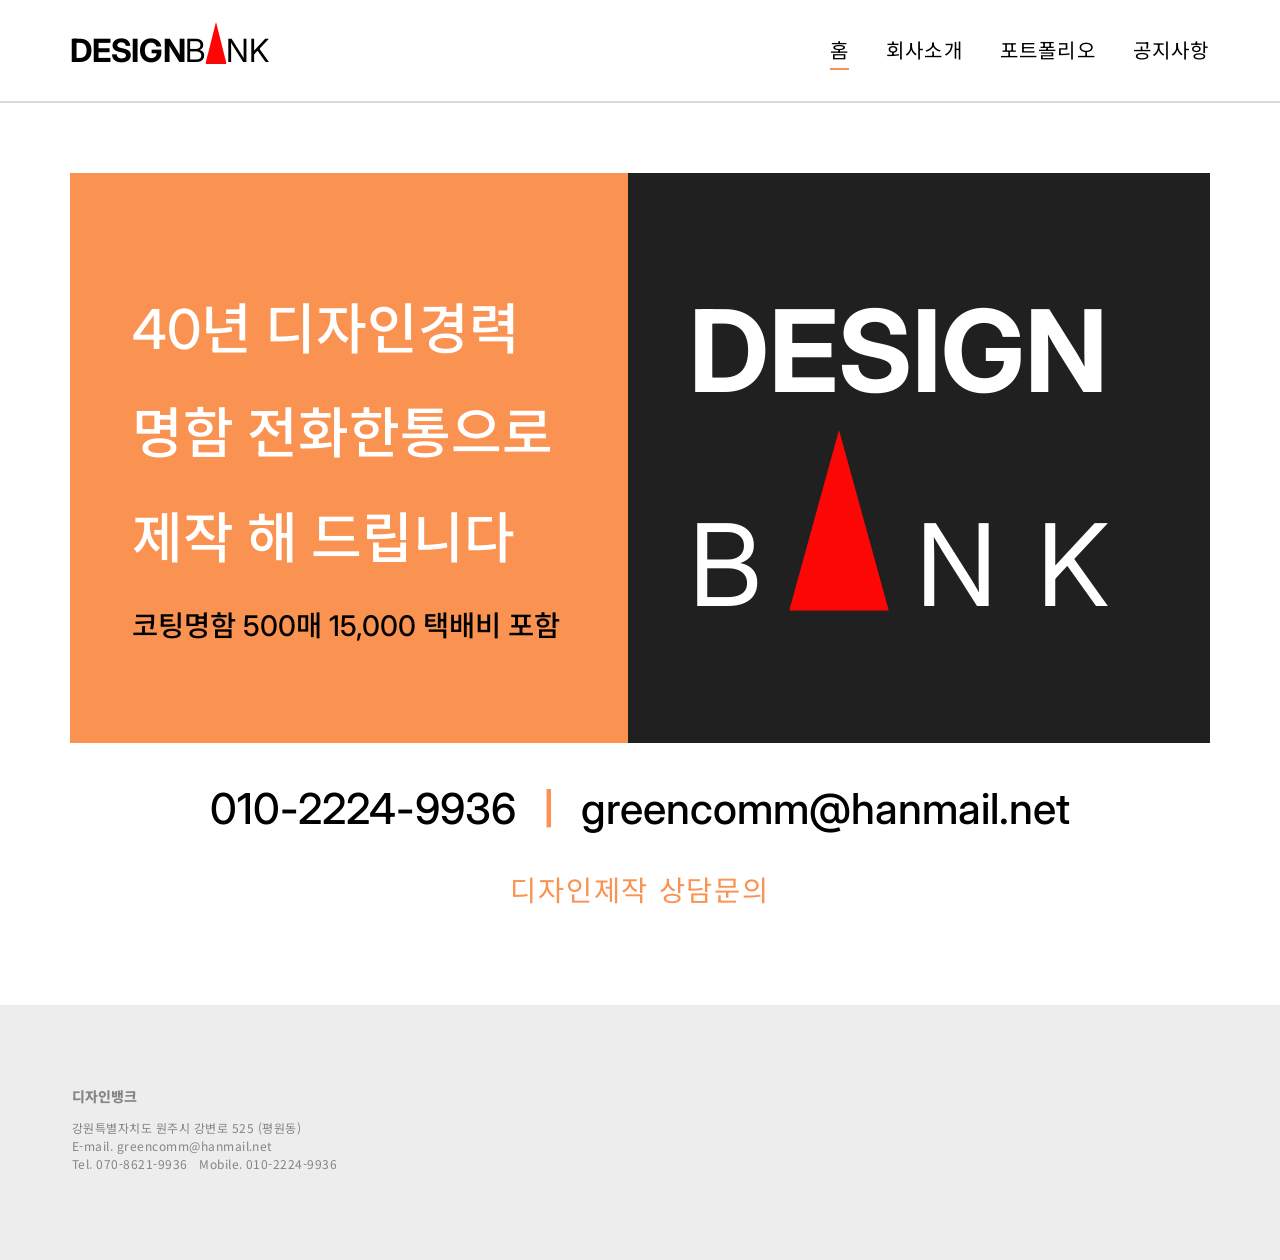
==== index.html @ b32c561f "디자인뱅크홍피" ====
<!DOCTYPE html>
<html lang="ko">
<head>
<meta charset="UTF-8">
<meta name="viewport" content="width=device-width, initial-scale=1, viewport-fit=cover">
<title>DESIGNBANK 디자인뱅크</title>
<link rel="preconnect" href="https://fonts.googleapis.com">
<link rel="preconnect" href="https://fonts.gstatic.com" crossorigin>
<link href="https://fonts.googleapis.com/css2?family=Inter:wght@300;400;500;700;800&family=Noto+Sans+KR:wght@300;400;500;700;800&display=swap" rel="stylesheet">
<link rel="stylesheet" href="css/style.css">
<style>
  /* index1.html 슬라이드 효과: 글씨 전체가 오른쪽 검정 판 뒤에서 왼쪽으로 2초간 나옴 */
  .hero-left { position: relative; overflow: hidden; }
  .hero-right { position: relative; z-index: 2; }
  .hero-slide { animation: heroSlideLeft 2s cubic-bezier(.22,.8,.3,1) both; }
  @keyframes heroSlideLeft {
    from { transform: translateX(var(--slide, calc(100% + 10rem))); }
    to   { transform: translateX(0); }
  }
  @media (prefers-reduced-motion: reduce) { .hero-slide { animation: none; } }
</style>
</head>
<body data-page="home" data-group="home">

<svg width="0" height="0" style="position:absolute" aria-hidden="true">
  <symbol id="tri" viewBox="0 0 24 47.5" preserveAspectRatio="none"><polygon points="12,0 24,47.5 0,47.5" fill="#fd0606"/></symbol>
</svg>

<header class="header" id="header">
  <div class="header-inner">
    <a href="index.html" class="logo" aria-label="DESIGNBANK 홈">
      <b>DESIGN</b><span>B<span class="a">A<svg class="tri" aria-hidden="true"><use href="#tri"/></svg></span>NK</span>
    </a>
    <button class="menu-btn" aria-label="메뉴 열기" aria-expanded="false" aria-controls="nav"><span></span><span></span><span></span></button>
    <nav class="nav" id="nav">
      <a href="index.html" data-nav="home">홈</a>
      <a href="about.html" data-nav="about">회사소개</a>
      <a href="portfolio.html" data-nav="portfolio">포트폴리오</a>
      <a href="notice.html" data-nav="notice">공지사항</a>
    </nav>
  </div>
</header>

<main>
  <section class="page">
    <div class="hero">
      <div class="hero-left">
        <div class="hero-slide" id="heroSlide">
          <h1>40년 디자인경력<br>명함 전화한통으로<br>제작 해 드립니다</h1>
          <p>코팅명함 500매 15,000 택배비 포함</p>
        </div>
      </div>
      <div class="hero-right" aria-label="DESIGN BANK">
        <div class="hero-mark" aria-hidden="true">
          <span class="l1">DESIGN</span>
          <span class="l2">B<span class="a">A<svg class="tri" aria-hidden="true"><use href="#tri"/></svg></span>NK</span>
        </div>
      </div>
    </div>
    <div class="contact">
      <p class="tel">010-2224-9936<em>ㅣ</em>greencomm@hanmail.net</p>
      <span class="cta">디자인제작 상담문의</span>
    </div>
  </section>
</main>

<footer class="footer">
  <div class="footer-inner">
    <b>디자인뱅크</b>
    <address>
      강원특별자치도 원주시 강변로 525 (평원동)<br>
      E-mail. greencomm@hanmail.net<br>
      <span>Tel. 070-8621-9936</span> Mobile. 010-2224-9936
    </address>
  </div>
</footer>

<script src="js/common.js"></script>
<script>
  // 주황 영역 폭만큼 오른쪽(검정 판 뒤)에서 시작하도록 설정
  // 홈 메뉴·로고를 누를 때마다, 그리고 주황 영역을 클릭할 때 다시 재생
  (function () {
    var left = document.querySelector('.hero-left');
    var slide = document.getElementById('heroSlide');
    if (!left || !slide) return;

    function setDistance() { slide.style.setProperty('--slide', left.clientWidth + 'px'); }
    function replay() {
      setDistance();
      slide.style.animation = 'none';
      void slide.offsetWidth;
      slide.style.animation = '';
    }

    setDistance();
    window.addEventListener('resize', setDistance);
    left.addEventListener('click', replay);

    // 홈 메뉴와 로고: 페이지를 새로 불러오지 않고 맨 위로 올린 뒤 애니메이션 재생
    document.querySelectorAll('a[data-nav="home"], .header .logo').forEach(function (a) {
      a.addEventListener('click', function (e) {
        e.preventDefault();
        window.scrollTo({ top: 0, behavior: 'smooth' });
        // 모바일 메뉴가 열려 있으면 닫기
        var nav = document.getElementById('nav');
        var btn = document.querySelector('.menu-btn');
        if (nav && btn && btn.getAttribute('aria-expanded') === 'true') btn.click();
        replay();
      });
    });

    // 뒤로가기로 돌아왔을 때(캐시된 페이지)도 다시 재생
    window.addEventListener('pageshow', function (e) { if (e.persisted) replay(); });
  })();
</script>
</body>
</html>
---- css/style.css ----
:root{
  --orange:#fa9251;
  --dark:#212020;
  --red:#fd0606;
  --gray:#868484;
  --line:#b4b3b3;
  --footer:#ededed;
  --ink:#000;
  --bg:#fff;
  --pad:clamp(20px,5.5vw,80px);
  --font:"Inter","Noto Sans KR","Apple SD Gothic Neo","Malgun Gothic",sans-serif;
  box-sizing:border-box;
  padding-top:env(safe-area-inset-top,0px);
  padding-bottom:env(safe-area-inset-bottom,0px);
}
html{scroll-padding-top:env(safe-area-inset-top,0px)}
*,*::before,*::after{box-sizing:inherit}
body{margin:0;background:var(--bg);color:var(--ink);font-family:var(--font);-webkit-font-smoothing:antialiased;word-break:keep-all}
a{color:inherit;text-decoration:none}
img{max-width:100%;display:block}
:focus-visible{outline:2px solid var(--orange);outline-offset:3px}

/* ---------- Header ---------- */
.header{position:sticky;top:env(safe-area-inset-top,0px);z-index:20;background:#fff;border-bottom:2px solid #d9d9d9}
.header-inner{max-width:1440px;margin:0 auto;padding:0 var(--pad);height:101px;display:flex;align-items:center;justify-content:space-between;gap:20px}
.logo{display:inline-block;font-size:clamp(24px,2.5vw,36px);line-height:1;letter-spacing:-.01em}
.logo b{font-weight:700}
.logo span{font-weight:400}
/* 삼각형: 'A' 글자 자리에 겹쳐 배치 (피그마 좌표 기준) */
.a{position:relative;color:transparent}
.a .tri{position:absolute;display:block;pointer-events:none}
.logo .a .tri{width:.667em;height:1.319em;left:50%;transform:translateX(-50%);bottom:.173em}
.nav{display:flex;gap:37px}
.nav a{font-family:"Noto Sans KR",sans-serif;font-size:20px;font-weight:400;letter-spacing:.06em;padding:4px 0;border-bottom:2px solid transparent}
.nav a:hover,.nav a[aria-current="page"]{border-bottom-color:var(--orange)}
.menu-btn{display:none;background:none;border:0;padding:8px;cursor:pointer}
.menu-btn span{display:block;width:24px;height:2px;background:#000;margin:5px 0;transition:transform .2s,opacity .2s}
.menu-open .menu-btn span:nth-child(1){transform:translateY(7px) rotate(45deg)}
.menu-open .menu-btn span:nth-child(2){opacity:0}
.menu-open .menu-btn span:nth-child(3){transform:translateY(-7px) rotate(-45deg)}

/* ---------- Layout ---------- */
.page{max-width:1440px;margin:0 auto;padding:0 var(--pad)}
main{min-height:60vh}

/* ---------- Home (Desktop-1) ---------- */
.hero{margin-top:70px;display:grid;grid-template-columns:626fr 653fr;min-height:570px}
.hero-left{min-width:0}
.hero-left{background:var(--orange);color:#fff;padding:62px 40px 40px 62px;display:flex;flex-direction:column;justify-content:center}
.hero-left h1{margin:0;font-weight:500;font-size:clamp(30px,4.3vw,64px);line-height:1.9;white-space:nowrap}
.hero-left p{margin:0;color:#000;font-weight:500;font-size:clamp(18px,2.22vw,32px);line-height:2.5}
.hero-right{background:var(--dark);color:#fff;display:flex;flex-direction:column;justify-content:center;align-items:center;padding:30px}
.hero-mark{font-size:clamp(56px,8.9vw,128px);line-height:1.875;text-align:left}
.hero-mark .l1{font-weight:700;display:block}
.hero-mark .l2{font-weight:400;display:block;letter-spacing:.35em;white-space:nowrap}
.hero-mark .a .tri{width:.875em;height:1.586em;left:calc(50% - .175em);transform:translateX(-50%);bottom:.195em}
.contact{text-align:center;padding:30px 0 0}
.contact .tel{margin:0;font-weight:500;font-size:clamp(22px,3.33vw,48px);line-height:1.67}
.contact .tel em{font-style:normal;color:var(--orange);padding:0 .3em}
.contact .tel a:hover{color:var(--orange)}
.contact .cta{display:inline-block;margin:24px 0 96px;font-family:"Noto Sans KR",sans-serif;font-size:clamp(20px,2.22vw,32px);color:var(--orange);letter-spacing:.06em}

/* ---------- About (Desktop-2) ---------- */
.about h2{margin:82px 0 64px;padding-left:102px;font-weight:500;font-size:clamp(26px,2.5vw,36px)}
.about h2 em{font-style:normal;color:var(--red)}
.about-grid{display:grid;grid-template-columns:524px 1fr;gap:77px;padding-left:93px;padding-bottom:70px;align-items:start}
.photo{border-left:9px solid var(--orange);aspect-ratio:515/591}
.bio{font-size:clamp(17px,1.74vw,25px);line-height:1.6}
.bio .role{color:var(--orange);font-size:clamp(24px,2.22vw,32px);font-weight:500;line-height:1.25;margin:0}
.bio .name{font-size:clamp(24px,2.22vw,32px);font-weight:500;line-height:1.25;margin:0 0 40px}
.bio ul{list-style:none;margin:0 0 40px;padding:0}
.bio h3{font:inherit;margin:0}

/* ---------- Service (Desktop-3) ---------- */
.service{display:grid;grid-template-columns:661fr 622fr;gap:65px;margin:121px 0 169px}
.service-hero{background:var(--dark);color:#fff;padding:41px 40px 40px 65px;font-weight:500;font-size:clamp(28px,3.9vw,58px);line-height:1.5;letter-spacing:.04em;white-space:nowrap}
.service-hero p{margin:0}
.service-hero .o{color:var(--orange)}
.boxes{position:relative;width:529px;height:560px;margin-top:17px}
.boxes>*{position:absolute}
.boxes .guide{left:179px;top:13px;color:var(--orange);font-weight:500;font-size:30px;line-height:1.33;margin:0;white-space:nowrap}
.cat{display:block}
.cat-box{position:relative;width:152px;height:152px;border:.3px solid #000;background:#fff;display:grid;place-items:center;text-align:center;cursor:pointer;overflow:hidden}
.cat-box .ko{font-weight:700;font-size:36px}
.cat-box .en{position:absolute;inset:0;display:grid;place-items:center;background:var(--orange);color:#fff;font-weight:800;font-size:32px;line-height:1.2;opacity:0;transition:opacity .15s}
.cat:hover .en,.cat:focus-visible .en{opacity:1}
.b1 .ko{font-size:40px}
.price{font-weight:500;font-size:14.67px;line-height:25.6px;white-space:nowrap}
.price dl{margin:0;display:grid;grid-template-columns:auto auto;column-gap:10px;justify-content:start}
.price dt,.price dd{margin:0}
.price dd{color:var(--orange)}
.price small{display:block;font-weight:400;font-size:10px;line-height:12px;margin-top:6px}
.b1{left:0;top:0}.p1{left:0;top:163px}
.b2{left:186px;top:209px}.p2{left:185px;top:375px;font-size:13.8px;line-height:24px}
.b3{left:377px;top:407px}

/* ---------- Portfolio (Desktop-4/5/6) ---------- */
.pf-head{display:flex;align-items:flex-end;justify-content:space-between;flex-wrap:wrap;gap:8px 32px;margin:58px 0 39px}
.pf-head h2{margin:0;font-weight:800;font-size:clamp(30px,5.26vw,75.8px);color:var(--orange);line-height:1.2}
.pf-head h2 .g{color:#b1b1b1}
.pf-head h2 .r{font-weight:400}
.pf-head p{margin:0 0 10px;font-size:clamp(18px,2.22vw,32px);color:var(--gray)}
.pf-tabs{display:flex;gap:10px;margin:-16px 0 32px;flex-wrap:wrap}
.pf-tabs a{border:1px solid var(--line);border-radius:999px;padding:6px 16px;font-size:15px}
.pf-tabs a[aria-current="page"]{background:var(--orange);border-color:var(--orange);color:#fff}
.masonry{columns:3;column-gap:40px;padding-bottom:100px}
.masonry .ph{break-inside:avoid;margin-bottom:40px}
.stack{display:grid;gap:83px;padding-bottom:139px}
.ph{position:relative;background:#f1f1f1;overflow:hidden}
.ph img{width:100%;height:100%;object-fit:cover;position:absolute;inset:0}
.ph .fname{position:absolute;inset:0;display:grid;place-items:center;color:#aaa;font-size:13px;text-align:center;padding:8px}
.ph img{z-index:1}
.ph{cursor:zoom-in}
.lightbox{position:fixed;inset:0;z-index:50;background:rgba(0,0,0,.85);display:none;place-items:center;padding:24px;cursor:zoom-out}
.lightbox.on{display:grid}
.lightbox img{max-height:90vh;width:auto}

/* ---------- Notice (Desktop-7/8) ---------- */
.notice-title{margin:48px 0 40px;text-align:center;font-weight:500;color:var(--gray);font-size:clamp(28px,3.82vw,55px);line-height:1.6}
.search{background:#f5f5f5;border:1px solid var(--line);border-radius:11px;padding:30px 38px 30px 32px;display:flex;gap:12px}
.search select,.search input{height:46px;border:1px solid #b1b1b1;border-radius:5px;background:#fff;font:300 18px var(--font);padding:0 16px}
.search select{width:125px;text-align:center}
.search input{flex:1;min-width:0}
.board{width:100%;border-collapse:collapse;margin-top:43px;font-size:20px}
.board th{font-weight:400;font-size:18px;text-align:left;padding:10px 0 12px 73px;border-top:1px solid #9b9b9b;border-bottom:1px solid #9b9b9b}
.board th.date{text-align:right;padding:10px 58px 12px 0}
.board td{font-weight:300;padding:12px 0 12px 21px;border-bottom:1px solid #9b9b9b}
.board td.date{text-align:right;padding-right:24px;white-space:nowrap}
.board a:hover{color:var(--orange)}
.board .empty td{text-align:center;color:var(--gray)}
.pager{text-align:center;margin:56px 0 380px;font-size:18px;font-weight:300;display:flex;justify-content:center;gap:22px}
.pager button{background:none;border:0;font:inherit;cursor:pointer;padding:0}
.pager b{font-weight:500}
.detail{border:1px solid var(--line);border-radius:11px;min-height:593px;margin-bottom:110px;padding:40px 48px}
.detail h3{margin:0 0 6px;font-size:24px;font-weight:500}
.detail time{color:var(--gray);font-size:16px;font-weight:300}
.detail hr{border:0;border-top:1px solid #ddd;margin:24px 0}
.detail .body{font-size:18px;line-height:1.8;font-weight:300}
.back{display:inline-block;margin-top:32px;border:1px solid var(--line);border-radius:5px;padding:8px 20px;font-size:16px}

/* ---------- Footer ---------- */
.footer{background:var(--footer);color:var(--gray);margin-top:0}
.footer-inner{max-width:1440px;margin:0 auto;padding:81px 72px 69px;min-height:255px}
.footer b{display:block;font-family:"Noto Sans KR",sans-serif;font-weight:800;font-size:14px;margin-bottom:13px}
.footer address{font-style:normal;font-family:"Noto Sans KR",sans-serif;font-size:12px;line-height:18px;letter-spacing:.04em}
.footer address span{margin-right:8px}

/* ---------- Responsive ---------- */
@media (max-width:1200px){
  .about-grid{grid-template-columns:minmax(0,40%) 1fr;gap:48px;padding-left:0}
  .about h2{padding-left:0}
  .service{grid-template-columns:1fr;gap:56px}
  .boxes{margin:0 auto}
}
@media (max-width:900px){
  .header-inner{height:72px}
  .menu-btn{display:block}
  .nav{position:absolute;top:100%;left:0;right:0;background:#fff;flex-direction:column;gap:0;border-bottom:2px solid #d9d9d9;display:none}
  .menu-open .nav{display:flex}
  .nav a{padding:16px var(--pad);border-bottom:1px solid #eee;font-size:18px}
  .nav a[aria-current="page"]{color:var(--orange);border-bottom-color:#eee}
  .hero{grid-template-columns:1fr;min-height:0;margin-top:32px}
  .hero-left{padding:48px 32px}
  .hero-left p{line-height:1.6;margin-top:16px}
  .pf-head h2{font-size:clamp(28px,8vw,48px)}
  .hero-right{padding:40px 32px}
  .about-grid{grid-template-columns:1fr}
  .photo{max-width:515px}
  .about h2{margin:48px 0 32px}
  .masonry{columns:2;column-gap:20px}
  .masonry .ph{margin-bottom:20px}
  .stack{gap:24px}
  .board th{padding-left:21px}
  .board th.date{padding-right:24px}
  .pager{margin-bottom:160px}
  .footer-inner{padding:48px var(--pad)}
}
@media (max-width:600px){
  .contact .tel a,.contact .tel em{display:block}
  .contact .tel em{display:none}
  .contact .cta{margin-bottom:64px}
  .service{margin:48px 0 80px}
  .service-hero{padding:32px 24px}
  .boxes{width:auto;height:auto;display:grid;grid-template-columns:1fr 1fr;column-gap:20px;row-gap:16px}
  .boxes>*{position:static}
  .boxes .guide{grid-column:1/3;font-size:22px;white-space:normal;order:-1}
  .b1{order:1}.b2{order:2}.p1{order:3}.p2{order:4}.b3{order:5}
  .cat-box{width:100%;height:auto;aspect-ratio:1}
  .masonry{columns:1}
  .search{padding:16px;flex-direction:column}
  .search select{width:100%}
  .board{font-size:16px}
  .board td.date,.board th.date{font-size:14px}
  .detail{padding:24px 20px;min-height:360px}
}
@media (prefers-reduced-motion:reduce){*{transition:none!important}}
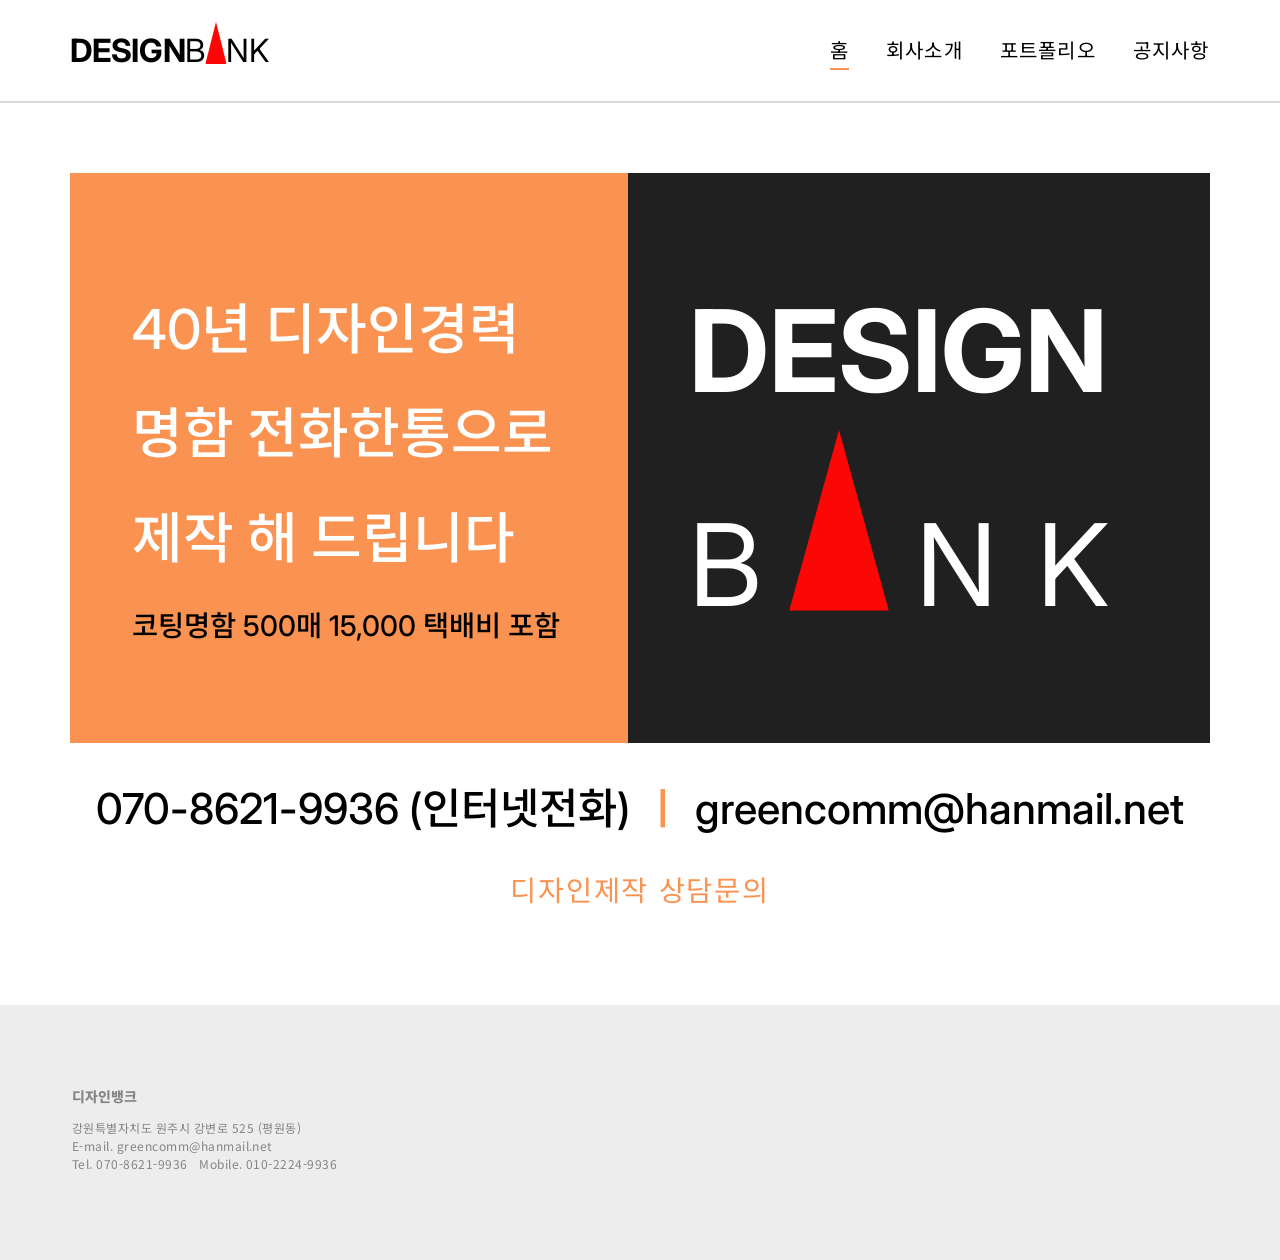
==== commit abcb5a8b: "관리자 편집: index.html" ====
--- a/index.html
+++ b/index.html
@@ -58,7 +58,7 @@
       </div>
     </div>
     <div class="contact">
-      <p class="tel">010-2224-9936<em>ㅣ</em>greencomm@hanmail.net</p>
+      <p class="tel">070-8621-9936 (인터넷전화)<em>ㅣ</em>greencomm@hanmail.net</p>
       <span class="cta">디자인제작 상담문의</span>
     </div>
   </section>
--- a/css/style.css
+++ b/css/style.css
@@ -153,12 +153,12 @@
   .boxes{margin:0 auto}
 }
 @media (max-width:900px){
-  .header-inner{height:72px}
-  .menu-btn{display:block}
-  .nav{position:absolute;top:100%;left:0;right:0;background:#fff;flex-direction:column;gap:0;border-bottom:2px solid #d9d9d9;display:none}
-  .menu-open .nav{display:flex}
-  .nav a{padding:16px var(--pad);border-bottom:1px solid #eee;font-size:18px}
-  .nav a[aria-current="page"]{color:var(--orange);border-bottom-color:#eee}
+  /* 휴대폰: 로고 아래 한 줄로 메뉴 4개를 항상 보여 줌 (햄버거 버튼 없음) */
+  .header-inner{height:auto;flex-direction:column;align-items:stretch;gap:10px;padding-top:14px;padding-bottom:0}
+  .menu-btn{display:none}
+  .nav{display:flex;justify-content:space-between;gap:8px}
+  .nav a{font-size:17px;letter-spacing:.02em;padding:6px 0 10px;border-bottom-width:3px;white-space:nowrap}
+  .nav a[aria-current="page"]{color:var(--orange)}
   .hero{grid-template-columns:1fr;min-height:0;margin-top:32px}
   .hero-left{padding:48px 32px}
   .hero-left p{line-height:1.6;margin-top:16px}
@@ -176,6 +176,7 @@
   .footer-inner{padding:48px var(--pad)}
 }
 @media (max-width:600px){
+  .nav a{font-size:16px}
   .contact .tel a,.contact .tel em{display:block}
   .contact .tel em{display:none}
   .contact .cta{margin-bottom:64px}
@@ -193,4 +194,7 @@
   .board td.date,.board th.date{font-size:14px}
   .detail{padding:24px 20px;min-height:360px}
 }
+@media (max-width:360px){
+  .nav a{font-size:15px;letter-spacing:0}
+}
 @media (prefers-reduced-motion:reduce){*{transition:none!important}}
